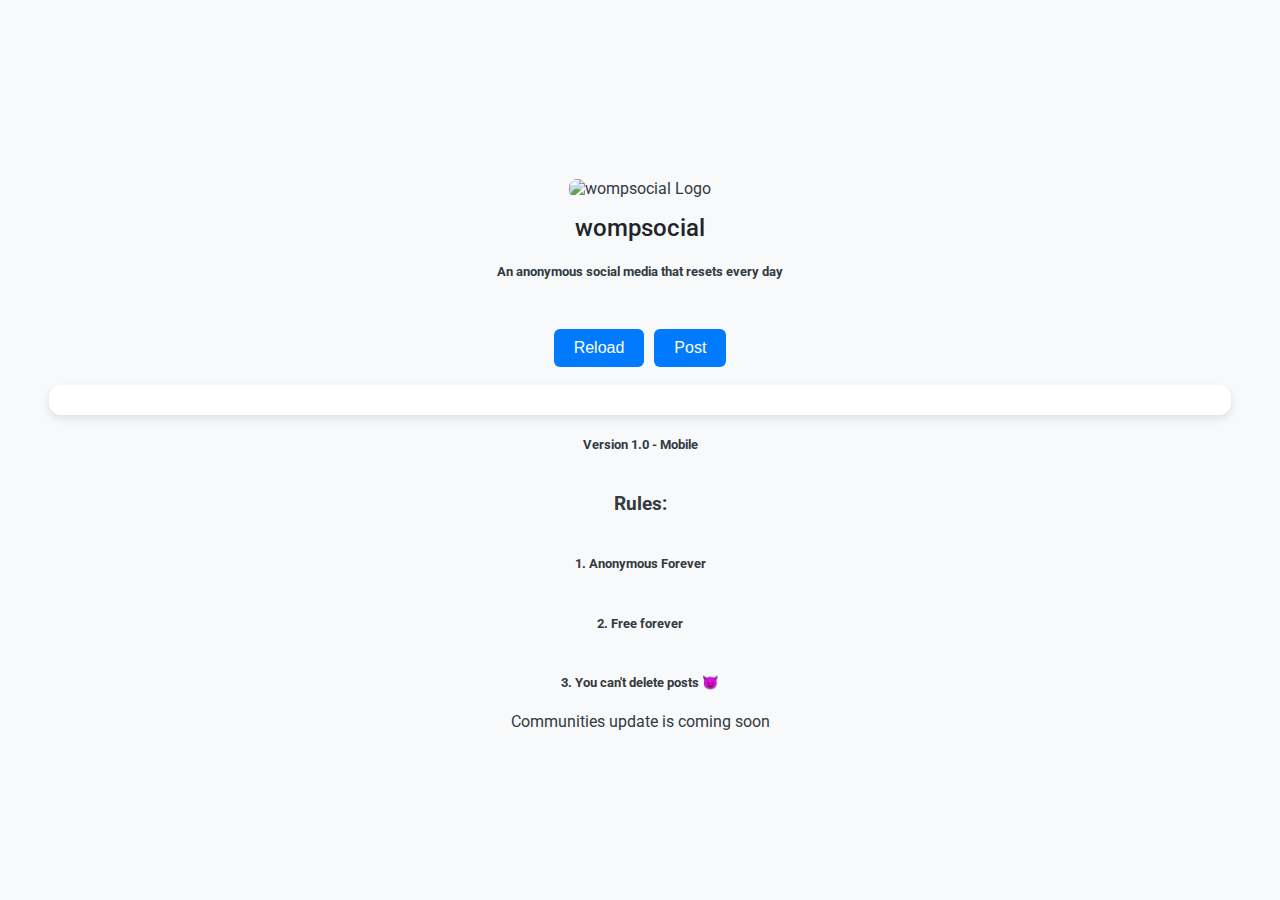
==== mobile.html @ 8bb1e5d3 "Update mobile.html" ====
<!DOCTYPE html>
<html lang="en">
<head>
    <meta charset="UTF-8">
    <meta name="viewport" content="width=device-width, initial-scale=1.0">
    <title>wompsocial - Mobile</title>
    <link href="https://fonts.googleapis.com/css2?family=Roboto:wght@400;500&display=swap" rel="stylesheet">
    <style>
        body {
            font-family: 'Roboto', sans-serif;
            background-color: #f8f9fa;
            color: #343a40;
            margin: 0;
            padding: 0;
            display: flex;
            flex-direction: column;
            align-items: center;
            justify-content: center;
            min-height: 100vh;
            text-align: center;
        }
        header {
            margin-bottom: 15px;
            padding: 10px;
        }
        img.logo {
            width: 100px;
            border-radius: 8px;
        }
        h1 {
            font-weight: 500;
            font-size: 1.5rem;
            color: #212529;
        }
        .button-container {
            margin-bottom: 15px;
        }
        .button {
            padding: 10px 20px;
            background-color: #007bff;
            color: #fff;
            border: none;
            border-radius: 6px;
            font-size: 16px;
            cursor: pointer;
            margin: 3px;
            transition: background-color 0.3s, transform 0.2s;
        }
        .button:hover {
            background-color: #0056b3;
        }
        .button:active {
            transform: scale(0.98);
        }
        .item-list {
            max-height: 500px;
            overflow-y: auto;
            border-radius: 12px;
            padding: 15px;
            margin: 0 5%;
            width: 90%;
            background-color: #ffffff;
            box-shadow: 0 4px 8px rgba(0, 0, 0, 0.1);
        }
        .item {
            padding: 15px;
            margin-bottom: 15px;
            border-radius: 8px;
            border: 1px solid #dee2e6;
            transition: transform 0.2s;
        }
        .item:hover {
            transform: scale(1.02);
        }
        .item-details {
            display: flex;
            flex-direction: column;
            gap: 5px;
        }
    </style>
</head>
<body>
    <header>
        <img src="https://i.ibb.co/Jsvk12M/Wompsocial-logo.png" alt="wompsocial Logo" class="logo">
        <h1>wompsocial</h1>
        <h5>An anonymous social media that resets every day</h5>
    </header>
    <div class="button-container">
        <button class="button" id="fetchDataButton">Reload</button>
        <button class="button" id="postButton">Post</button>
    </div>
    <div class="item-list" id="itemList"></div>

    <script>
        // Same script as before
        document.getElementById('fetchDataButton').addEventListener('click', function () {
            fetchData();
        });

        document.getElementById('postButton').addEventListener('click', function () {
            const postUrl = 'https://forms.gle/j1VEZQu6WpLw2jPg7';
            window.location.href = postUrl;
        });

        function fetchData() {
            const csvUrl = 'https://docs.google.com/spreadsheets/d/1Fbd-9UCGYKVuA2usd9JiPBXRq4L6CaT0__Cj_8uZFw8/pub?output=csv';
            fetch(csvUrl)
                .then(response => response.text())
                .then(data => parseCSV(data))
                .catch(error => console.error('Error fetching the CSV:', error));
        }

        function parseCSV(csv) {
            const rows = csv.split('\n').slice(1); // Ignore the header
            const shuffledRows = shuffleArray(rows); // Shuffle rows
            const itemList = document.getElementById('itemList');
            itemList.innerHTML = ''; // Clear previous items

            shuffledRows.forEach(row => {
                const columns = row.split(',');

                if (columns.length < 2) return; // Ignore rows with incomplete data

                const item = document.createElement('div');
                item.classList.add('item');
                item.innerHTML = `
                    <div class="item-details">
                        <strong>Timestamp:</strong> ${columns[0]}<br>
                        <strong>Post:</strong> ${columns[1]}
                    </div>
                `;
                itemList.appendChild(item);
            });
        }

        function shuffleArray(array) {
            for (let i = array.length - 1; i > 0; i--) {
                const j = Math.floor(Math.random() * (i + 1));
                [array[i], array[j]] = [array[j], array[i]];
            }
            return array;
        }

        window.addEventListener('load', fetchData);
    </script>
</body>
<h5>Version 1.0 - Mobile</h5>
<h3>Rules:</h3>
<h5>1. Anonymous Forever</h5>
<h5>2. Free forever</h5>
<h5>3. You can't delete posts 😈</h5>
<h7>Communities update is coming soon</h7>
</html>
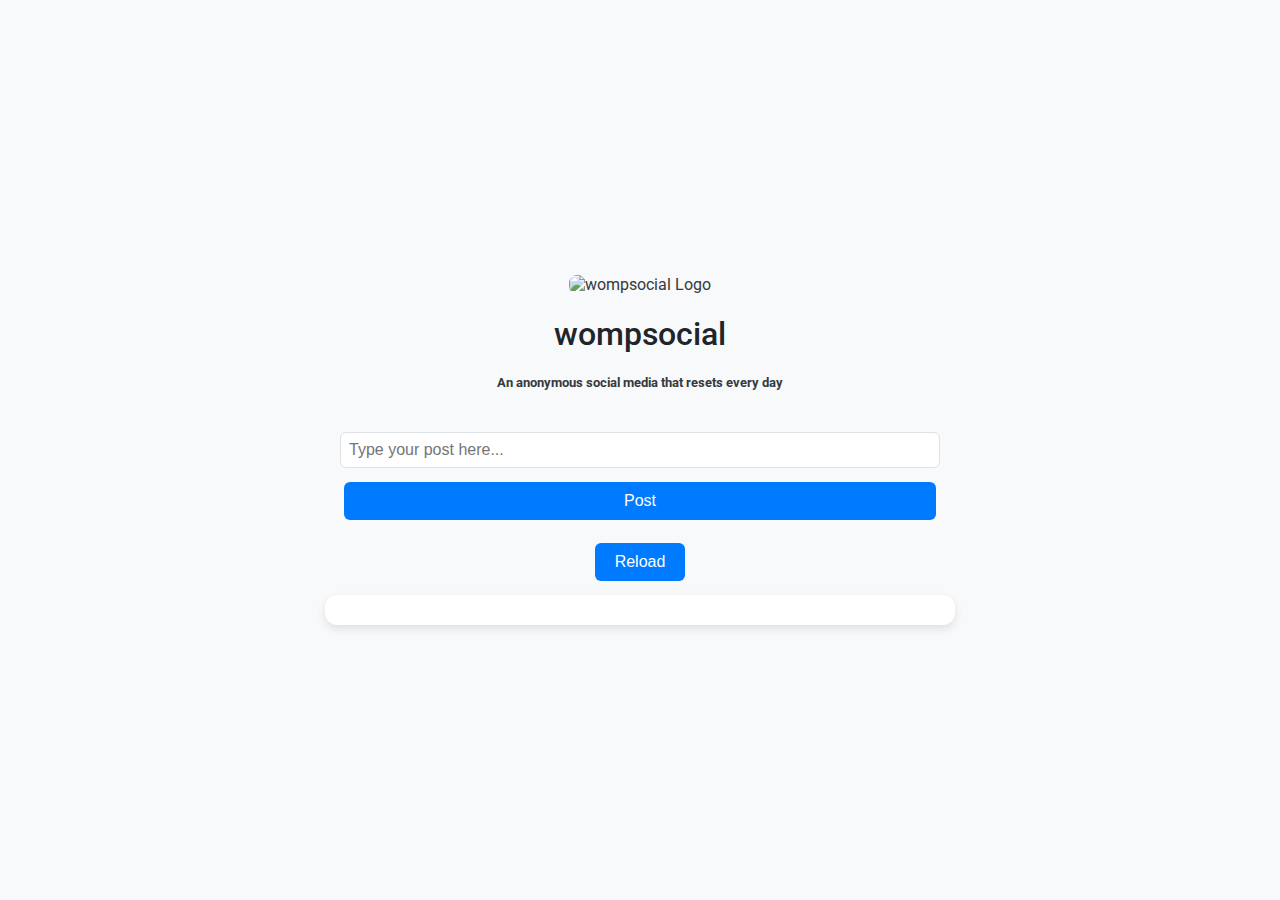
==== commit bfa1040a: "Update mobile.html" ====
--- a/mobile.html
+++ b/mobile.html
@@ -3,8 +3,15 @@
 <head>
     <meta charset="UTF-8">
     <meta name="viewport" content="width=device-width, initial-scale=1.0">
-    <title>wompsocial - Mobile</title>
+    <title>wompsocial</title>
     <link href="https://fonts.googleapis.com/css2?family=Roboto:wght@400;500&display=swap" rel="stylesheet">
+    
+    <!-- iOS Web App Configuration -->
+    <link rel="apple-touch-icon" href="appicon.icns">
+    <meta name="apple-mobile-web-app-capable" content="yes">
+    <meta name="apple-mobile-web-app-status-bar-style" content="default">
+    <meta name="apple-mobile-web-app-title" content="wompsocial">
+    
     <style>
         body {
             font-family: 'Roboto', sans-serif;
@@ -19,21 +26,20 @@
             min-height: 100vh;
             text-align: center;
         }
+        /* Responsive adjustments for mobile view */
         header {
-            margin-bottom: 15px;
-            padding: 10px;
+            margin-bottom: 20px;
         }
         img.logo {
-            width: 100px;
+            width: 120px;
             border-radius: 8px;
         }
         h1 {
             font-weight: 500;
-            font-size: 1.5rem;
             color: #212529;
         }
         .button-container {
-            margin-bottom: 15px;
+            margin-bottom: 10px;
         }
         .button {
             padding: 10px 20px;
@@ -43,7 +49,7 @@
             border-radius: 6px;
             font-size: 16px;
             cursor: pointer;
-            margin: 3px;
+            margin: 4px;
             transition: background-color 0.3s, transform 0.2s;
         }
         .button:hover {
@@ -57,25 +63,32 @@
             overflow-y: auto;
             border-radius: 12px;
             padding: 15px;
-            margin: 0 5%;
+            margin: 0 auto;
             width: 90%;
+            max-width: 600px;
             background-color: #ffffff;
             box-shadow: 0 4px 8px rgba(0, 0, 0, 0.1);
         }
-        .item {
-            padding: 15px;
-            margin-bottom: 15px;
-            border-radius: 8px;
-            border: 1px solid #dee2e6;
-            transition: transform 0.2s;
-        }
-        .item:hover {
-            transform: scale(1.02);
-        }
-        .item-details {
+        .post-form {
             display: flex;
             flex-direction: column;
-            gap: 5px;
+            gap: 10px;
+            margin-bottom: 15px;
+            width: 90%;
+            max-width: 600px;
+        }
+        .post-input {
+            padding: 8px;
+            border: 1px solid #dee2e6;
+            border-radius: 6px;
+            font-size: 16px;
+        }
+        .install-instructions {
+            background-color: #e9ecef;
+            padding: 10px;
+            border-radius: 6px;
+            font-size: 14px;
+            display: none;
         }
     </style>
 </head>
@@ -85,21 +98,62 @@
         <h1>wompsocial</h1>
         <h5>An anonymous social media that resets every day</h5>
     </header>
+
+    <div id="installInstructions" class="install-instructions">
+        To add wompsocial to your home screen, tap <strong>Share</strong> then <strong>Add to Home Screen</strong>.
+        <button onclick="closeInstructions()">Close</button>
+    </div>
+    
+    <div class="post-form">
+        <input type="text" id="postInput" class="post-input" placeholder="Type your post here..." />
+        <button class="button" id="postButton">Post</button>
+    </div>
+    
     <div class="button-container">
         <button class="button" id="fetchDataButton">Reload</button>
-        <button class="button" id="postButton">Post</button>
     </div>
+    
     <div class="item-list" id="itemList"></div>
 
     <script>
-        // Same script as before
+        // Detect if added to Home Screen on iOS
+        if (window.navigator.standalone === false) {
+            document.getElementById("installInstructions").style.display = "block";
+        }
+
+        function closeInstructions() {
+            document.getElementById("installInstructions").style.display = "none";
+        }
+
+        // Functionality for post button and fetching data
+        document.getElementById('postButton').addEventListener('click', function () {
+            const postContent = document.getElementById('postInput').value;
+            const timestamp = new Date().toISOString(); // Get current time in ISO format
+
+            const jsonPayload = {
+                timestamp: timestamp,
+                post: postContent
+            };
+
+            fetch('https://cloud.activepieces.com/api/v1/webhooks/ECae0FhhT0t3ALz7gtK0z', {
+                method: 'POST',
+                headers: {
+                    'Content-Type': 'application/json'
+                },
+                body: JSON.stringify(jsonPayload)
+            })
+            .then(response => {
+                if (!response.ok) {
+                    throw new Error('Network response was not ok');
+                }
+                document.getElementById('postInput').value = '';
+                fetchData(); // Reload data after posting
+            })
+            .catch(error => console.error('Error sending the post:', error));
+        });
+
         document.getElementById('fetchDataButton').addEventListener('click', function () {
             fetchData();
-        });
-
-        document.getElementById('postButton').addEventListener('click', function () {
-            const postUrl = 'https://forms.gle/j1VEZQu6WpLw2jPg7';
-            window.location.href = postUrl;
         });
 
         function fetchData() {
@@ -111,15 +165,14 @@
         }
 
         function parseCSV(csv) {
-            const rows = csv.split('\n').slice(1); // Ignore the header
-            const shuffledRows = shuffleArray(rows); // Shuffle rows
+            const rows = csv.split('\n').slice(1);
+            const shuffledRows = shuffleArray(rows);
             const itemList = document.getElementById('itemList');
-            itemList.innerHTML = ''; // Clear previous items
+            itemList.innerHTML = '';
 
             shuffledRows.forEach(row => {
                 const columns = row.split(',');
-
-                if (columns.length < 2) return; // Ignore rows with incomplete data
+                if (columns.length < 2) return;
 
                 const item = document.createElement('div');
                 item.classList.add('item');
@@ -144,10 +197,4 @@
         window.addEventListener('load', fetchData);
     </script>
 </body>
-<h5>Version 1.0 - Mobile</h5>
-<h3>Rules:</h3>
-<h5>1. Anonymous Forever</h5>
-<h5>2. Free forever</h5>
-<h5>3. You can't delete posts 😈</h5>
-<h7>Communities update is coming soon</h7>
 </html>
